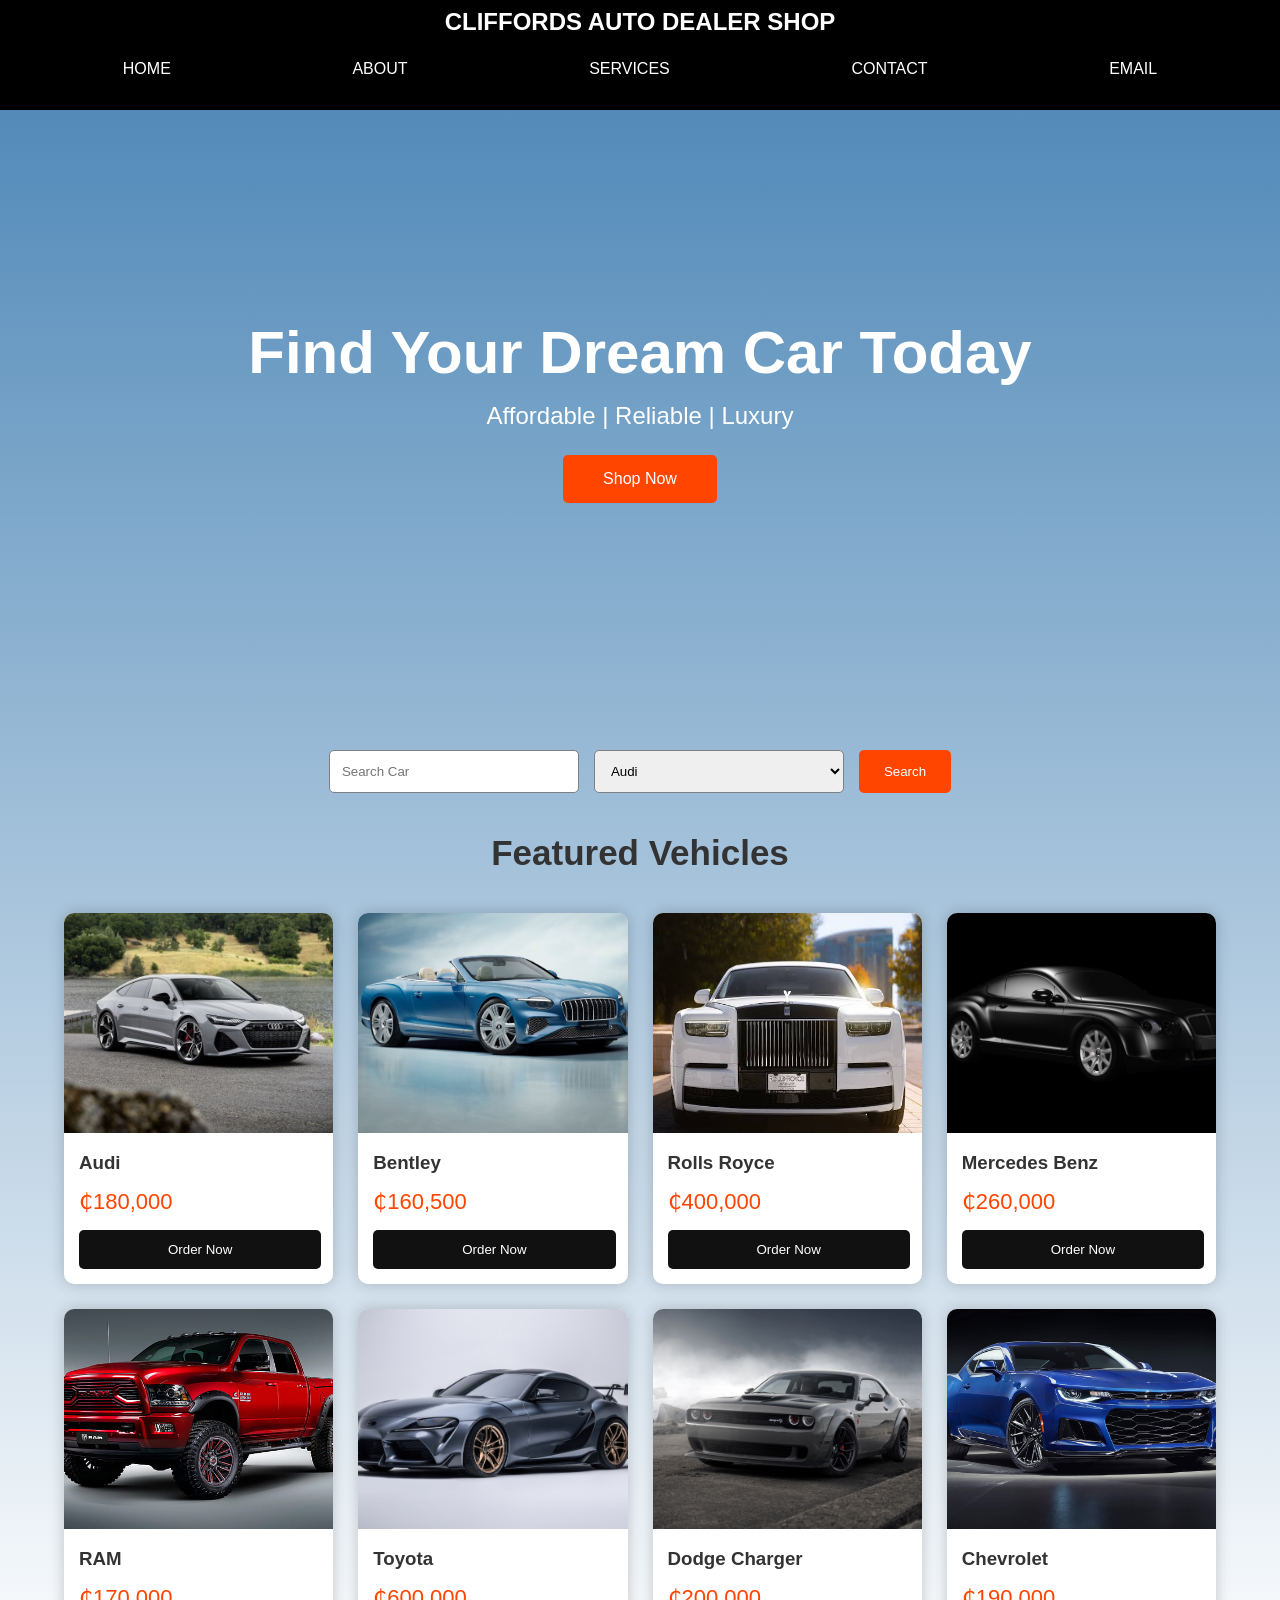
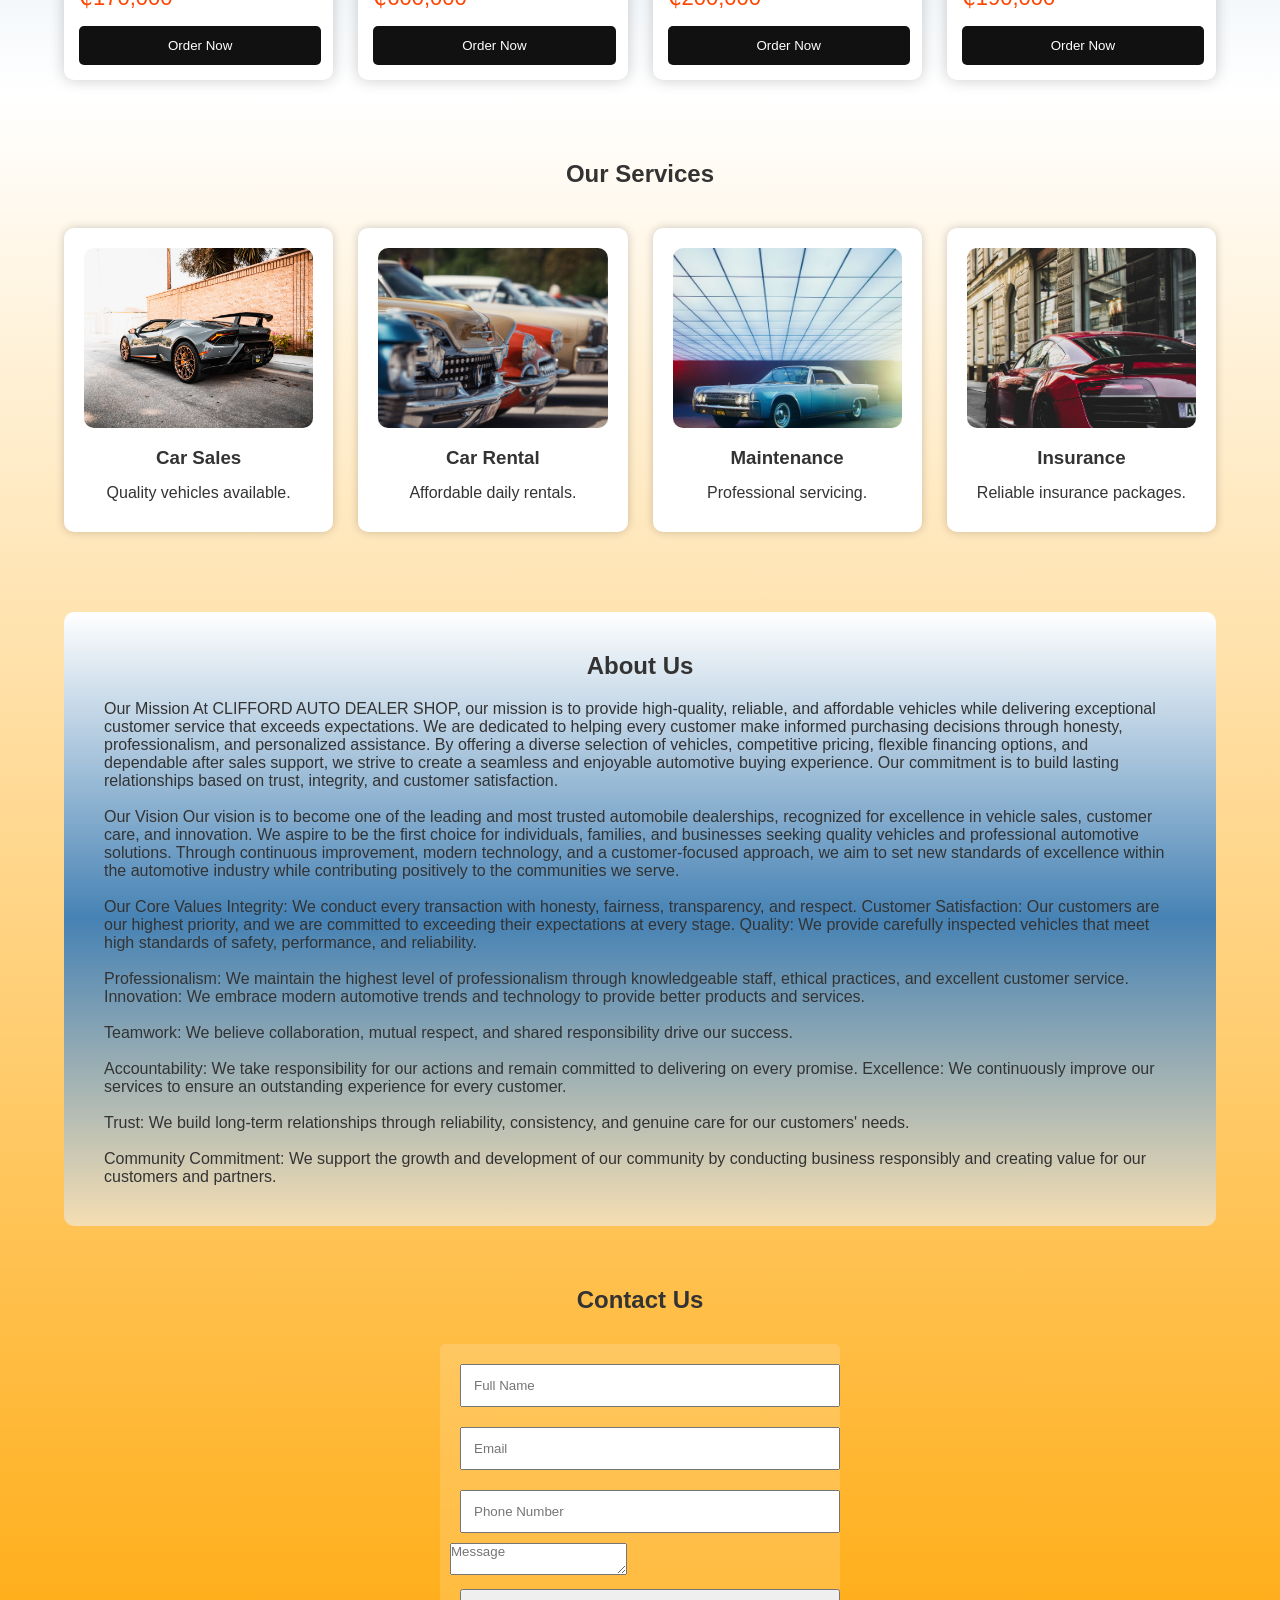
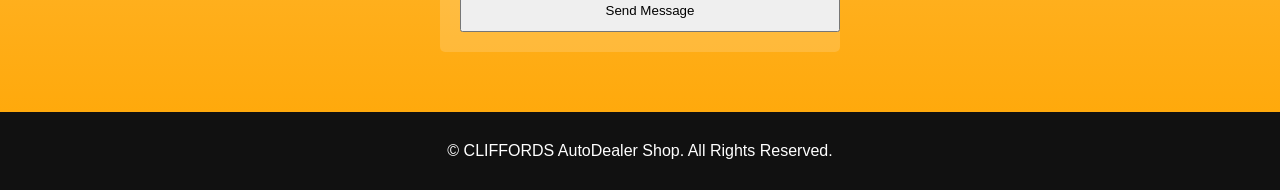
==== index.html @ c4da1bbc "AUTO DEALER WEBSITE" ====
<!DOCTYPE html>
<html lang="en">

<head>
    <meta charset="UTF-8">
    <meta name="viewport" content="width=device-width, initial-scale=1.0">
    <title>PROJECT AUTO MECHANI</title>
    <link rel="stylesheet" href="styl.css">
</head>

<body>
    <section>
        <header>
            <h1>CLIFFORDS AUTO DEALER SHOP</h1>
            <nav>
                <ul>
                    <li><a href="#">HOME</a></li>
                    <li><a href="#">ABOUT</a></li>
                    <li><a href="#">SERVICES</a></li>
                    <li><a href="#">CONTACT</a></li>
                    <li><a href="#">EMAIL</a></li>
                </ul>
            </nav>
        </header>

    </section>
    <section class="hero">
        <h2>Find Your Dream Car Today</h2>
        <p>Affordable | Reliable | Luxury</p>
        <a href="#">Shop Now</a>
    </section>
    <section class="search">
        <input type="text" placeholder="Search Car">
        <select>
            <option>Audi</option>
            <option>Bentley</option>
            <option>Rolls Royce</option>
            <option>Mercedes</option>
        </select>
        <button>Search</button>
    </section>
    <section class="featured">
        <h2>Featured Vehicles</h2>
        <div class="container">
            <div class="card">
                <img src="audi.jpg">
                <h3>Audi</h3>
                <p>₵180,000</p>
                <button>Order Now</button>
            </div>
            <div class="card">
                <img src="bentley.jpg">
                <h3>Bentley</h3>
                <p>₵160,500</p>
                <button>Order Now</button>
            </div>
            <div class="card">
                <img src="rolls royce.jpeg">
                <h3>Rolls Royce</h3>
                <p>₵400,000</p>
                <button>Order Now</button>
            </div>
            <div class="card">
                <img src="mercedes.jpg">
                <h3>Mercedes Benz</h3>
                <p>₵260,000</p>
                <button>Order Now</button>
            </div>
            <div class="card">
                <img src="RAM.jpg" alt="RAM">
                <h3>RAM</h3>
                <p>₵170,000</p>
                <button>Order Now</button>
            </div>
            <div class="card">
                <img src="toyota.jpg" alt="Toyota">
                <h3>Toyota</h3>
                <p>₵600,000</p>
                <button>Order Now</button>
            </div>
            <div class="card">
                <img src="dodge.jpg" alt="Dodge">
                <h3>Dodge Charger</h3>
                <p>₵200,000</p>
                <button>Order Now</button>
            </div>
            <div class="card">
                <img src="cherolet.jpg" alt="Chevrolet">
                <h3>Chevrolet</h3>
                <p>₵190,000</p>
                <button>Order Now</button>
            </div>
        </div>
    </section>
    <section class="services">
        <h2>Our Services</h2>
        <div class="service-box">
            <div>
                <img src="sales.jpg">
                <h3>Car Sales</h3>
                <p>Quality vehicles available.</p>
            </div>
            <div>
                <img src="rentals.jpg">
                <h3>Car Rental</h3>
                <p>Affordable daily rentals.</p>
            </div>
            <div>
                <img src="maintainance.jpg">
                <h3>Maintenance</h3>
                <p>Professional servicing.</p>
            </div>
            <div>
                <img src="insurance.jpg">
                <h3>Insurance</h3>
                <p>Reliable insurance packages.</p>
            </div>
        </div>
    </section>
    <section class="about">
        <h2>About Us</h2>
        <p>
            Our Mission
            At CLIFFORD AUTO DEALER SHOP, our mission is to provide high-quality, reliable, and affordable vehicles
            while delivering exceptional customer service that exceeds expectations. We are dedicated to helping every
            customer make informed purchasing decisions through honesty, professionalism, and personalized assistance.
            By offering a diverse selection of vehicles, competitive pricing, flexible financing options, and dependable
            after
            sales support, we strive to create a seamless and enjoyable automotive buying experience. Our commitment is
            to build lasting relationships based on trust, integrity, and customer satisfaction. <br> <br>
            Our Vision
            Our vision is to become one of the leading and most trusted automobile dealerships, recognized for
            excellence
            in vehicle sales, customer care, and innovation. We aspire to be the first choice for individuals, families,
            and
            businesses seeking quality vehicles and professional automotive solutions. Through continuous improvement,
            modern technology, and a customer-focused approach, we aim to set new standards of excellence within the
            automotive industry while contributing positively to the communities we serve. <br> <br>
            Our Core Values
            Integrity: We conduct every transaction with honesty, fairness, transparency, and respect.
            Customer Satisfaction: Our customers are our highest priority, and we are committed to exceeding their
            expectations at every stage.
            Quality: We provide carefully inspected vehicles that meet high standards of safety, performance, and
            reliability. <br> <br>
            Professionalism: We maintain the highest level of professionalism through knowledgeable staff, ethical
            practices, and excellent customer service.
            Innovation: We embrace modern automotive trends and technology to provide better products and services. <br>
            <br>
            Teamwork: We believe collaboration, mutual respect, and shared responsibility drive our success. <br> <br>
            Accountability: We take responsibility for our actions and remain committed to delivering on every promise.
            Excellence: We continuously improve our services to ensure an outstanding experience for every customer.
            <br> <br>
            Trust: We build long-term relationships through reliability, consistency, and genuine care for our
            customers'
            needs. <br> <br>
            Community Commitment: We support the growth and development of our community by conducting business
            responsibly and creating value for our customers and partners.
        </p>
    </section>
    <section class="contact">
        <h2>Contact Us</h2>
        <form>
            <input type="text" placeholder="Full Name">
            <input type="email" placeholder="Email">
            <input type="text" placeholder="Phone Number">
            <textarea placeholder="Message"></textarea>
            <button>Send Message</button>
        </form>
    </section>
    <footer>
        <p>© CLIFFORDS AutoDealer Shop. All Rights Reserved.</p>
    </footer>
</body>

</html>
---- styl.css ----
/* =========================
   GENERAL STYLING
========================= */
* {
    margin: 0;
    padding: 0;
    box-sizing: border-box;
    font-family: Arial,
        Helvetica,
        sans-serif;
}



body {
    background: linear-gradient(steelblue,  white, orange);
    color: #333;
}

/* =========================
   NAVIGATION
========================= */
header {
    background: #111;
    padding: 15px 50px;
    position: sticky;
    top: 0;
    z-index: 1000;
}

* {
    margin: 0;
    padding: 0;
    box-sizing: border-box;
}

header {
    color: white;
    background: black;
    text-decoration: none;
    padding: 0.5rem 1rem;
    display: block;
    justify-content: space-around;
    font-family: 'Segoe UI', Tahoma, Geneva, Verdana, sans-serif;
    text-align: center;

}

nav {
    background: black;
    padding: 1rem;
}

nav ul {
    list-style-type: none;
    margin: 0;
    padding: 0;
    display: flex;
    justify-content: space-around;
}

nav ul li {
    display: inline;
}

nav ul li a {
    color: white;
    text-decoration: none;
    padding: 0.5rem 1rem;
    display: block;
}

nav ul li a:hover {
    background-color: steelblue;
    border-radius: 5px;
}

/* =========================
   HERO SECTION
========================= */
.hero {
    height: 600px;
    background: url(images/banner1.jpg);
    background-size: cover;
    background-position: center;
    display: flex;
    flex-direction: column;
    justify-content: center;
    align-items: center;
    color: white;
    text-align: center;
}

.hero h2 {
    font-size: 60px;
    margin-bottom: 15px;
}

.hero p {
    font-size: 24px;
    margin-bottom: 25px;
}

.hero a {
    text-decoration: none;
    background: #ff4500;
    color: white;
    padding: 15px 40px;
    border-radius: 5px;
    transition: 5s;
}



.hero a:hover {
    background: black;
}

/* =========================
   SEARCH
========================= */
.search {
    width: 90%;
    margin: 40px auto;
    display: flex;
    justify-content: center;
    gap: 15px;
}

.search input,
.search select {
    padding: 12px;
    width: 250px;
    border: 1px solid gray;
    border-radius: 5px;
}

.search button {
    padding: 12px 25px;
    background: #ff4500;
    color: white;
    border: none;
    border-radius: 5px;
    cursor: pointer;
}

.search button:hover {
    background: black;
}

/* =========================
   FEATURED
========================= */
.featured {
    width: 90%;
    margin: auto;
}

.featured h2 {
    text-align: center;
    margin: 40px;
    font-size: 35px;
}

.container {
    display: grid;
    grid-template-columns: repeat(4, 1fr);
    gap: 25px;
}

/* =========================
   CARDS
========================= */
.card {
    background: white;
    border-radius: 10px;
    overflow: hidden;
    box-shadow: 0 0 15px rgba(0, 0, 0, .2);
    transition: .4s;
}

.card:hover {
    transform: translateY(-8px);
}

.card img {
    width: 100%;
    height: 220px;
    object-fit: cover;
}

.card h3 {
    margin: 15px;
}

.card p {

    margin-left: 15px;
    color: #ff4500;
    font-size: 22px;
}

.card button {
    margin: 15px;
    width: 90%;
    padding: 12px;
    background: #111;
    color: white;
    border: none;
    cursor: pointer;
    border-radius: 5px;
}

.card button:hover {
    background: #ff4500;
}

/* =========================
   SERVICES
========================= */
.services {
    width: 90%;
    margin: 80px auto;
}

.services h2 {
    text-align: center;
    margin-bottom: 40px;
}

.service-box {
    display: grid;
    grid-template-columns: repeat(4, 1fr);
    gap: 25px;
}

.service-box div {
    background: white;
    padding: 20px;
    text-align: center;
    border-radius: 10px;
    box-shadow: 0 0 10px rgba(0, 0, 0, .2);

}


.service-box img {
    width: 100%;
    height: 180px;
    object-fit: cover;
    border-radius: 10px;
}

.service-box h3 {
    margin: 15px;
}

.service-box p {
    margin-bottom: 10px;
}

/* =========================
   ABOUT
========================= */
.about {
    background: linear-gradient(white, steelblue, wheat);
    width: 90%;
    margin: 60px auto;
    padding: 40px;
    border-radius: 10px;
}

.about h2 {
    text-align: center;
    margin-bottom: 20px;
}

/* =========================
   CONTACT
========================= */
.contact {
    width: 90%;
    margin: 60px auto;
}

.contact h2 {
    text-align: center;
    margin-bottom: 30px;
}



form {
    background: rgba(255, 255, 255, 0.158);
    padding: 10px;
    width: 400px;
    margin: auto;
    border-radius: 5px;
}

form input,
form button {
    width: 100%;
    padding: 12px;
    margin: 10px;
}

/* =========================
   FOOTER
========================= */
footer {
    background: #111;
    color: white;
    text-align: center;
    padding: 30px;
    margin-top: 60px;
}

/* =========================
   RESPONSIVE DESIGN
========================= */
@media(max-width:992px) {
    .container {
        grid-template-columns: repeat(2, 1fr);
    }

    .service-box {
        grid-template-columns: repeat(2, 1fr);
    }

    .hero h2 {
        font-size: 40px;
    }
}

@media(max-width:768px) {
    nav {
        flex-direction: column;
    }

    nav ul {
        flex-direction: column;
        text-align: center;
    }

    nav ul li {
        margin: 10px 0;
    }

    .search {
        flex-direction: column;
        align-items: center;
    }

    .search input,
    .search select {
        width: 100%;
    }

    .container {
        grid-template-columns: 1fr;
    }

    .service-box {
        grid-template-columns: 1fr;
    }

    .hero {
        height: 450px;
    }

    .hero h2 {
        font-size: 30px;
    }

    .hero p {
        font-size: 18px;
    }
}
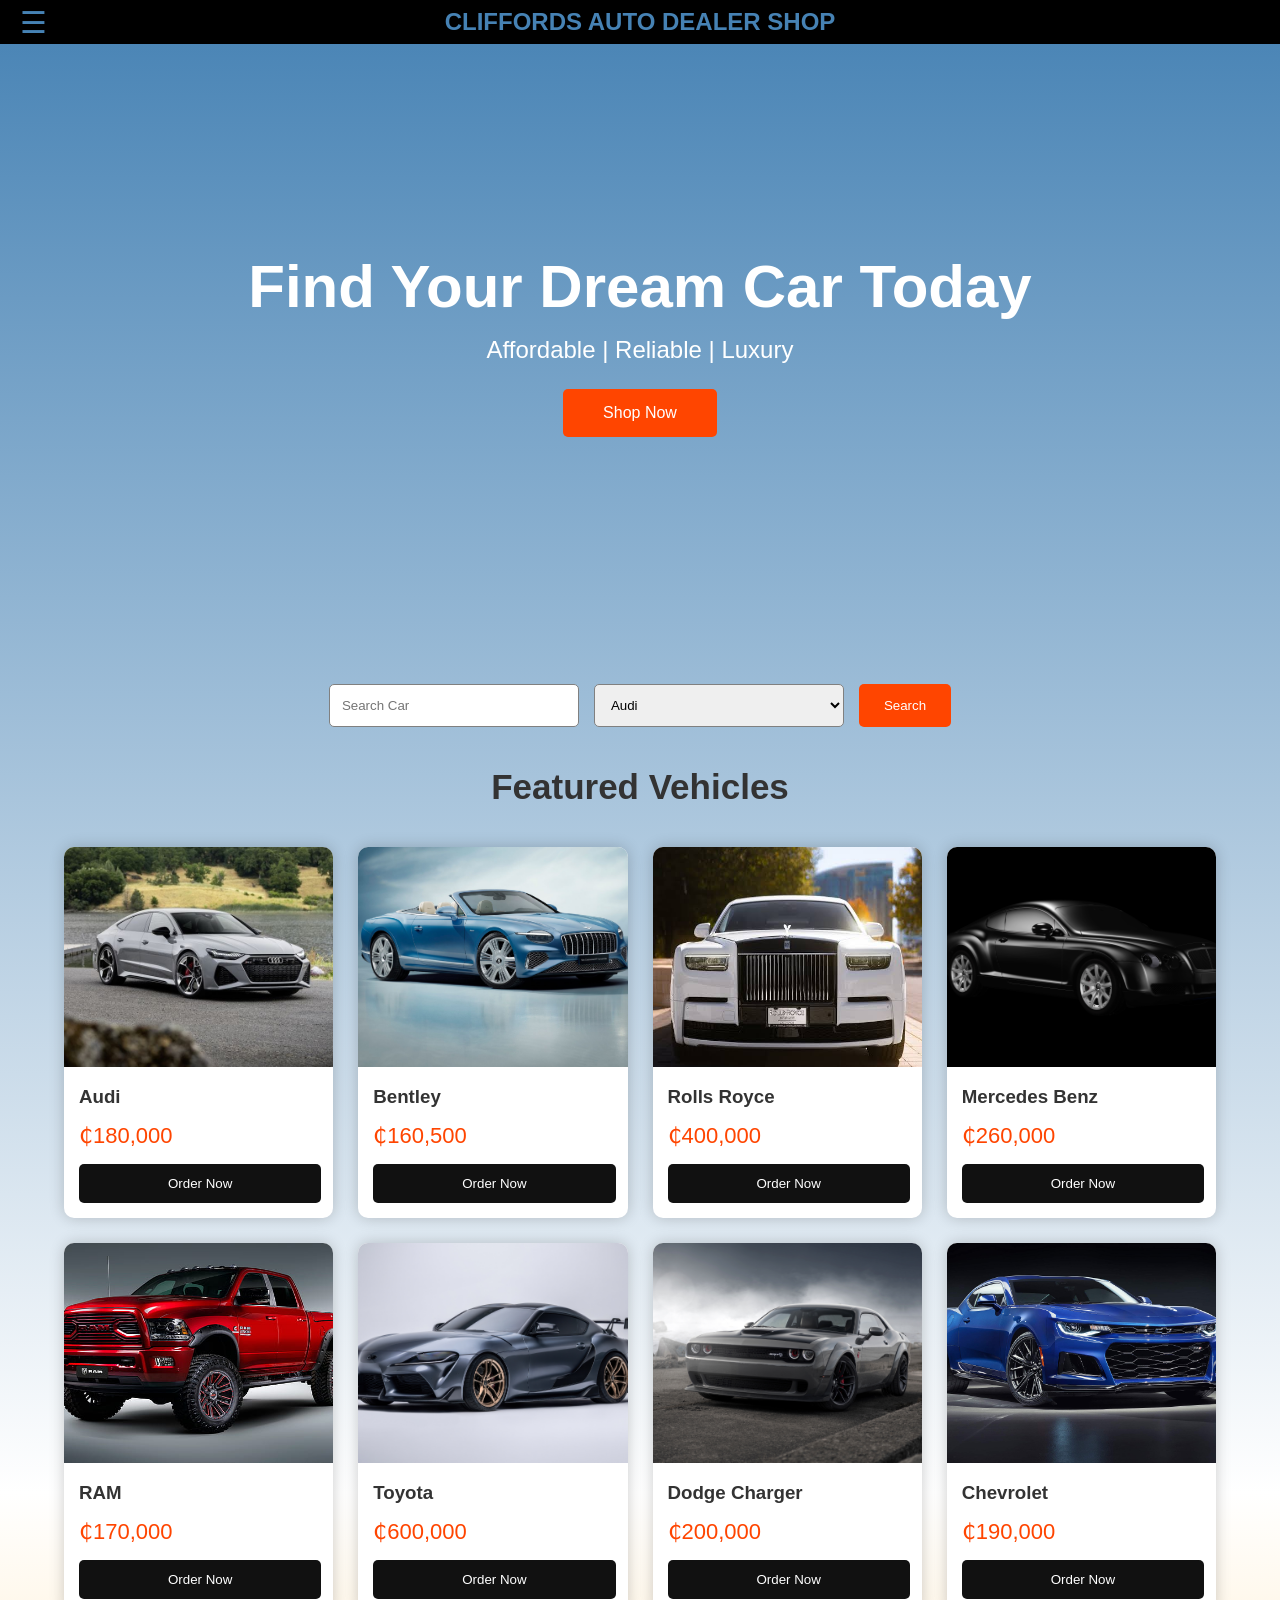
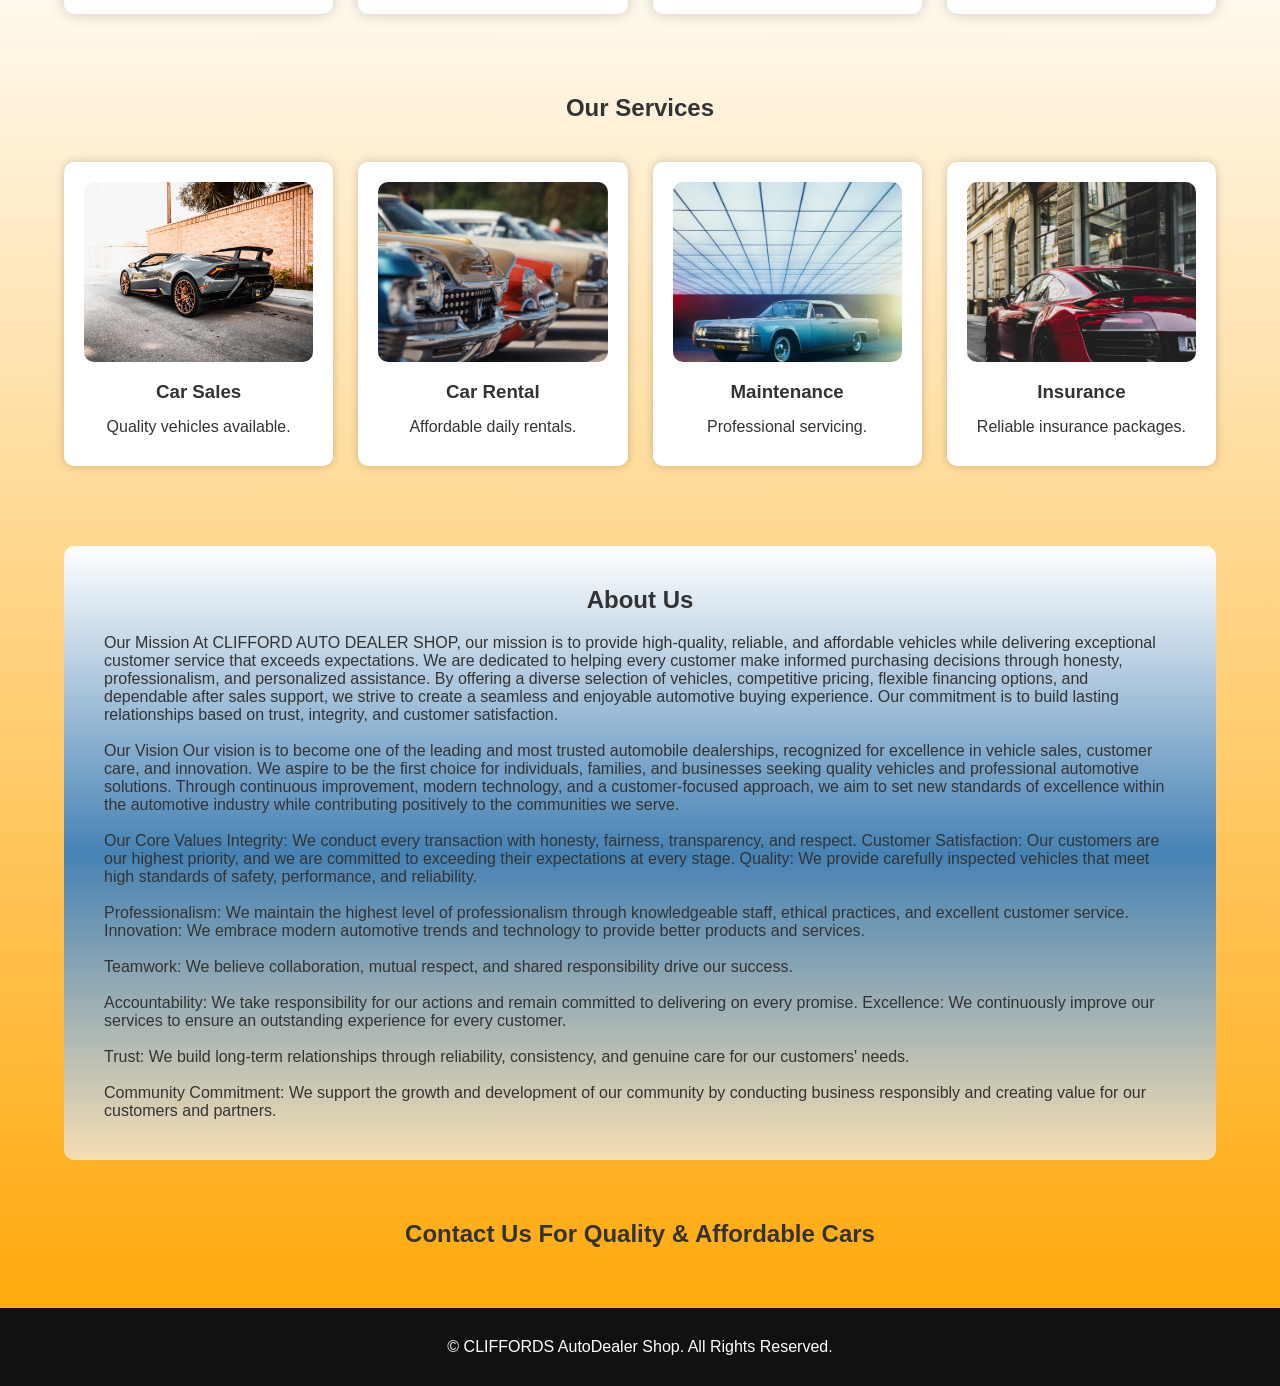
==== commit eff77f13: "AUTO DEALER WEBSITE" ====
--- a/index.html
+++ b/index.html
@@ -5,21 +5,22 @@
     <meta charset="UTF-8">
     <meta name="viewport" content="width=device-width, initial-scale=1.0">
     <title>PROJECT AUTO MECHANI</title>
-    <link rel="stylesheet" href="styl.css">
+    <link rel="stylesheet" href="sty.css">
 </head>
 
 <body>
     <section>
         <header>
             <h1>CLIFFORDS AUTO DEALER SHOP</h1>
-            <nav>
-                <ul>
-                    <li><a href="#">HOME</a></li>
-                    <li><a href="#">ABOUT</a></li>
-                    <li><a href="#">SERVICES</a></li>
-                    <li><a href="#">CONTACT</a></li>
-                    <li><a href="#">EMAIL</a></li>
-                </ul>
+            <input type="checkbox" id="menu-toggle">
+
+            <label for="menu-toggle" class="hamburger">☰</label>
+
+            <nav class="menu">
+                <a href="#">Home</a>
+                <a href="#">About</a>
+                <a href="#">Services</a>
+                <a href="#">Contact</a>
             </nav>
         </header>
 
@@ -158,14 +159,10 @@
         </p>
     </section>
     <section class="contact">
-        <h2>Contact Us</h2>
-        <form>
-            <input type="text" placeholder="Full Name">
-            <input type="email" placeholder="Email">
-            <input type="text" placeholder="Phone Number">
-            <textarea placeholder="Message"></textarea>
-            <button>Send Message</button>
-        </form>
+        
+            <h2>Contact Us For Quality & Affordable Cars</h2>
+        
+
     </section>
     <footer>
         <p>© CLIFFORDS AutoDealer Shop. All Rights Reserved.</p>
--- a/sty.css
+++ b/sty.css
@@ -0,0 +1,407 @@
+ /* Hide the checkbox */
+ #menu-toggle {
+     display: none;
+ }
+
+ /* Hamburger icon */
+ .hamburger {
+     font-size: 30px;
+     cursor: pointer;
+     position: absolute;
+     left: 20px;
+     top: 5px;
+     font-size: 30px;
+     cursor: pointer;
+
+ }
+
+ /* Hide menu by default */
+ .menu {
+     display: none;
+     background: linear-gradient(white, steelblue, wheat );
+     padding: 20px;
+     position: relative;
+     justify-content: flex-start;
+     font-family: Verdana, Geneva, Tahoma, sans-serif;
+ }
+
+ /* Show menu when checkbox is checked */
+ #menu-toggle:checked~.menu {
+     display: block;
+ }
+
+ .menu a {
+     display: block;
+     padding: 10px;
+     text-decoration: none;
+     color: black;
+ }
+
+ /* =========================
+   GENERAL STYLING
+========================= */
+ * {
+     margin: 0;
+     padding: 0;
+     box-sizing: border-box;
+     font-family: Arial,
+         Helvetica,
+         sans-serif;
+ }
+
+
+
+ body {
+     background: linear-gradient(steelblue, white, orange);
+     color: #333;
+ }
+
+ /* =========================
+   NAVIGATION
+========================= */
+ header {
+     background: #111;
+     padding: 15px 50px;
+     position: sticky;
+     top: 0;
+     z-index: 1000;
+ }
+
+ * {
+     margin: 0;
+     padding: 0;
+     box-sizing: border-box;
+ }
+
+ header {
+     color: steelblue;
+     background: black;
+     text-decoration: none;
+     padding: 0.5rem 1rem;
+     display: block;
+     justify-content: space-around;
+     font-family: 'Segoe UI', Tahoma, Geneva, Verdana, sans-serif;
+     text-align: center;
+
+ }
+
+ nav {
+     background: black;
+     padding: 1rem;
+ }
+
+ nav ul {
+     list-style-type: none;
+     margin: 0;
+     padding: 0;
+     display: flex;
+     justify-content: space-around;
+ }
+
+ nav ul li {
+     display: inline;
+ }
+
+ nav ul li a {
+     color: white;
+     text-decoration: none;
+     padding: 0.5rem 1rem;
+     display: block;
+ }
+
+ nav ul li a:hover {
+     background-color: steelblue;
+     border-radius: 5px;
+ }
+
+ /* =========================
+   HERO SECTION
+========================= */
+ .hero {
+     height: 600px;
+     background: url(images/banner1.jpg);
+     background-size: cover;
+     background-position: center;
+     display: flex;
+     flex-direction: column;
+     justify-content: center;
+     align-items: center;
+     color: white;
+     text-align: center;
+ }
+
+ .hero h2 {
+     font-size: 60px;
+     margin-bottom: 15px;
+ }
+
+ .hero p {
+     font-size: 24px;
+     margin-bottom: 25px;
+ }
+
+ .hero a {
+     text-decoration: none;
+     background: #ff4500;
+     color: white;
+     padding: 15px 40px;
+     border-radius: 5px;
+     transition: 5s;
+ }
+
+
+
+ .hero a:hover {
+     background: black;
+ }
+
+ /* =========================
+   SEARCH
+========================= */
+ .search {
+     width: 90%;
+     margin: 40px auto;
+     display: flex;
+     justify-content: center;
+     gap: 15px;
+ }
+
+ .search input,
+ .search select {
+     padding: 12px;
+     width: 250px;
+     border: 1px solid gray;
+     border-radius: 5px;
+ }
+
+ .search button {
+     padding: 12px 25px;
+     background: #ff4500;
+     color: white;
+     border: none;
+     border-radius: 5px;
+     cursor: pointer;
+ }
+
+ .search button:hover {
+     background: black;
+ }
+
+ /* =========================
+   FEATURED
+========================= */
+ .featured {
+     width: 90%;
+     margin: auto;
+ }
+
+ .featured h2 {
+     text-align: center;
+     margin: 40px;
+     font-size: 35px;
+ }
+
+ .container {
+     display: grid;
+     grid-template-columns: repeat(4, 1fr);
+     gap: 25px;
+ }
+
+ /* =========================
+   CARDS
+========================= */
+ .card {
+     background: white;
+     border-radius: 10px;
+     overflow: hidden;
+     box-shadow: 0 0 15px rgba(0, 0, 0, .2);
+     transition: .4s;
+ }
+
+ .card:hover {
+     transform: translateY(-8px);
+ }
+
+ .card img {
+     width: 100%;
+     height: 220px;
+     object-fit: cover;
+ }
+
+ .card h3 {
+     margin: 15px;
+ }
+
+ .card p {
+
+     margin-left: 15px;
+     color: #ff4500;
+     font-size: 22px;
+ }
+
+ .card button {
+     margin: 15px;
+     width: 90%;
+     padding: 12px;
+     background: #111;
+     color: white;
+     border: none;
+     cursor: pointer;
+     border-radius: 5px;
+ }
+
+ .card button:hover {
+     background: #ff4500;
+ }
+
+ /* =========================
+   SERVICES
+========================= */
+ .services {
+     width: 90%;
+     margin: 80px auto;
+ }
+
+ .services h2 {
+     text-align: center;
+     margin-bottom: 40px;
+ }
+
+ .service-box {
+     display: grid;
+     grid-template-columns: repeat(4, 1fr);
+     gap: 25px;
+ }
+
+ .service-box div {
+     background: white;
+     padding: 20px;
+     text-align: center;
+     border-radius: 10px;
+     box-shadow: 0 0 10px rgba(0, 0, 0, .2);
+
+ }
+
+
+ .service-box img {
+     width: 100%;
+     height: 180px;
+     object-fit: cover;
+     border-radius: 10px;
+ }
+
+ .service-box h3 {
+     margin: 15px;
+ }
+
+ .service-box p {
+     margin-bottom: 10px;
+ }
+
+ /* =========================
+   ABOUT
+========================= */
+ .about {
+     background: linear-gradient(white, steelblue, wheat);
+     width: 90%;
+     margin: 60px auto;
+     padding: 40px;
+     border-radius: 10px;
+ }
+
+ .about h2 {
+     text-align: center;
+     margin-bottom: 20px;
+ }
+
+ /* =========================
+   CONTACT
+========================= */
+ .contact {
+     width: 90%;
+     margin: 60px auto;
+ }
+
+ .contact h2 {
+     text-align: center;
+     margin-bottom: 30px;
+ }
+
+
+
+ form {
+     background: rgba(255, 255, 255, 0.158);
+     padding: 10px;
+     width: 400px;
+     margin: auto;
+     border-radius: 5px;
+ }
+
+ form input,
+ form button {
+     width: 100%;
+     padding: 12px;
+     margin: 10px;
+ }
+
+ /* =========================
+   FOOTER
+========================= */
+ footer {
+     background: #111;
+     color: white;
+     text-align: center;
+     padding: 30px;
+     margin-top: 60px;
+ }
+
+ /* =========================
+   RESPONSIVE DESIGN
+========================= */
+ @media(max-width:992px) {
+     .container {
+         grid-template-columns: repeat(2, 1fr);
+     }
+
+     .service-box {
+         grid-template-columns: repeat(2, 1fr);
+     }
+
+     .hero h2 {
+         font-size: 40px;
+     }
+ }
+
+ @media(max-width:768px) {
+
+
+     .search {
+         flex-direction: column;
+         align-items: center;
+     }
+
+     .search input,
+     .search select {
+         width: 100%;
+     }
+
+     .container {
+         grid-template-columns: 1fr;
+     }
+
+     .service-box {
+         grid-template-columns: 1fr;
+     }
+
+     .hero {
+         height: 450px;
+     }
+
+     .hero h2 {
+         font-size: 30px;
+     }
+
+     .hero p {
+         font-size: 18px;
+     }
+ }
